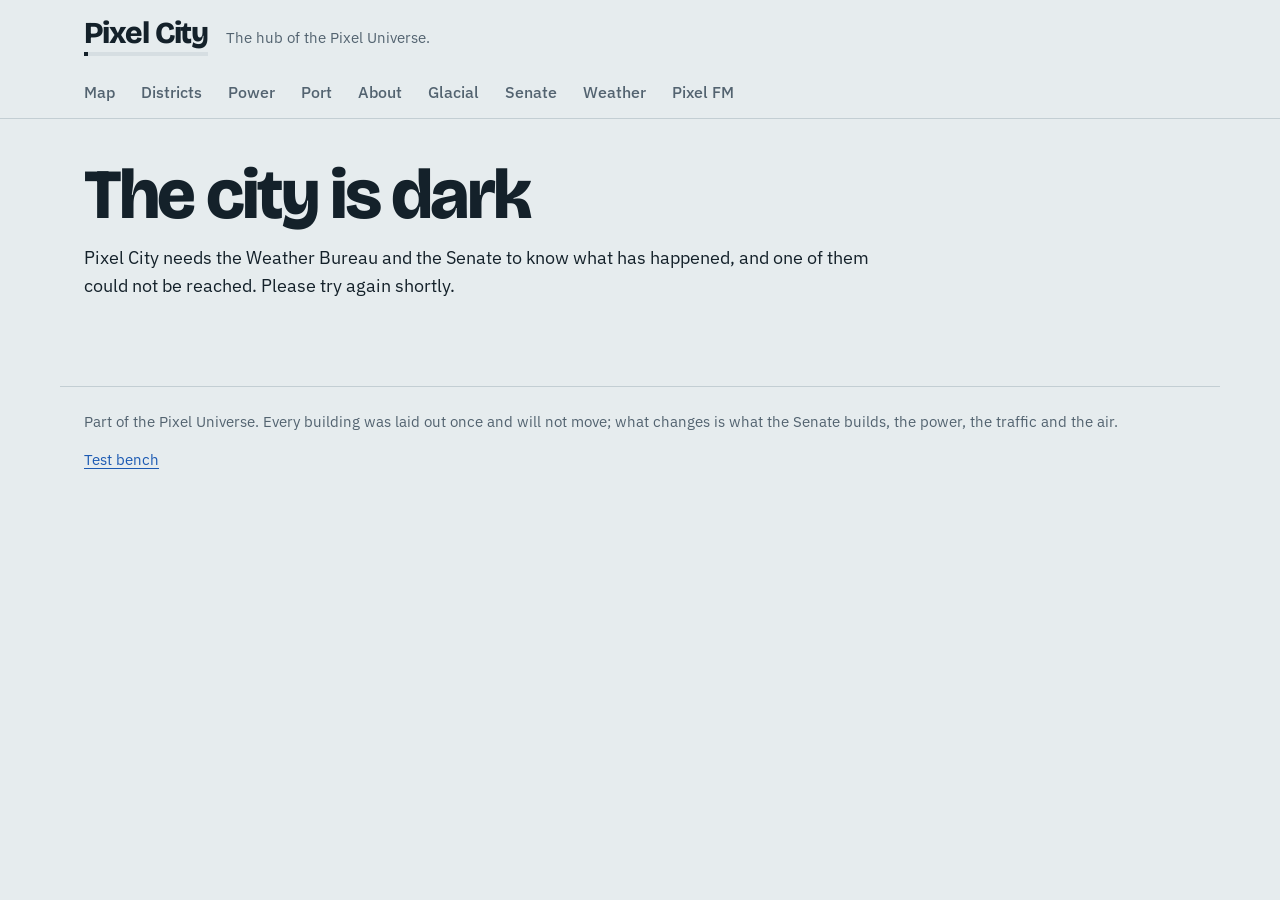
==== index.html @ e4a0cff1 "Add files via upload" ====
<!doctype html>
<html lang="en">
<head>
<meta charset="utf-8">
<meta name="viewport" content="width=device-width, initial-scale=1, viewport-fit=cover">
<title>Pixel City</title>
<meta name="description" content="The hub of the Pixel Universe: a city of 83,000 pixels whose power, parks and air follow the weather and the laws of the Pixel Senate.">
<link rel="icon" href="data:image/svg+xml,%3Csvg xmlns=%22http://www.w3.org/2000/svg%22 viewBox=%220 0 9 9%22 shape-rendering=%22crispEdges%22%3E%3Cpath fill=%22%237F9BB8%22 d=%22M1 3h2v6H1z%22/%3E%3Cpath fill=%22%23C98B6B%22 d=%22M4 1h2v8H4z%22/%3E%3Cpath fill=%22%239AA3AD%22 d=%22M7 4h1v5H7z%22/%3E%3Cpath fill=%22%23FFD678%22 d=%22M4 3h1v1H4zM5 5h1v1H5z%22/%3E%3C/svg%3E">
<link rel="preconnect" href="https://fonts.googleapis.com">
<link rel="preconnect" href="https://fonts.gstatic.com" crossorigin>
<link href="https://fonts.googleapis.com/css2?family=Bricolage+Grotesque:opsz,wght@12..96,700;12..96,800&family=IBM+Plex+Sans:wght@400;500;600&display=swap" rel="stylesheet">
<link rel="stylesheet" href="city.css">
</head>
<body>
<a class="skip" href="#main">Skip to content</a>
<header class="top">
  <div class="top-inner">
    <a class="brand" href="#/"><span class="brand-name">Pixel City</span><span class="brand-track"><span class="brand-pixel"></span></span></a>
    <p class="brand-tag">The hub of the Pixel Universe.</p>
    <nav class="nav" aria-label="Sections">
      <a href="#/" data-view="map">Map</a>
      <a href="#/districts" data-view="districts">Districts</a>
      <a href="#/power" data-view="power">Power</a>
      <a href="#/port" data-view="port">Port</a>
      <a href="#/about" data-view="about">About</a>
      <a href="https://dvexperiments.github.io/Glacial/">Glacial</a>
      <a href="https://dvexperiments.github.io/Senate/">Senate</a>
      <a href="https://dvexperiments.github.io/Weather/">Weather</a>
      <a href="https://dvexperiments.github.io/PixelFM/">Pixel FM</a>
    </nav>
  </div>
</header>
<p class="banner" id="travel" hidden style="max-width:var(--wrap);margin:12px auto 0"></p>
<main id="main" tabindex="-1"></main>
<footer class="foot">
  <p>Part of the Pixel Universe. Every building was laid out once and will not move; what changes is what the Senate builds, the power, the traffic and the air.</p>
  <p><a href="test.html">Test bench</a></p>
</footer>
<noscript><p style="max-width:1160px;margin:0 auto;padding:0 24px">The city is computed in your browser, so it needs JavaScript.</p></noscript>
<script src="https://dvexperiments.github.io/Weather/universe.js"></script>
<script src="https://dvexperiments.github.io/Senate/universe.js"></script>
<script src="universe.js"></script>
<script src="map.js"></script>
<script src="city.js"></script>
<!-- Pixel FM: a small radio in the corner, playing the same broadcast as the station -->
<script src="https://dvexperiments.github.io/PixelFM/universe.js"></script>
<script src="https://dvexperiments.github.io/PixelFM/js/audio.js"></script>
<script src="https://dvexperiments.github.io/PixelFM/js/voice.js"></script>
<script src="https://dvexperiments.github.io/PixelFM/js/widget.js"></script>
</body>
</html>
---- city.css ----
/* Pixel City. Glacial’s frost paper, with the whole city on the screen. */
:root {
  --bg: #E6ECEE;
  --surface: #F3F6F7;
  --ink: #14212A;
  --muted: #536370;
  --line: #C3CED3;
  --line-soft: #D6DEE2;
  --link: #1C5AB3;
  --screen: #0E171C;
  --bezel: #1E2A31;
  --win: #14212A;
  --focus: #1C5AB3;
  --aye: #DDF5E6;
  --no: #F7D8D9;
  --display: "Bricolage Grotesque", "Arial Narrow", system-ui, sans-serif;
  --body: "IBM Plex Sans", system-ui, -apple-system, "Segoe UI", sans-serif;
  --wrap: 1160px;
  color-scheme: light;
  box-sizing: border-box;
  padding-top: env(safe-area-inset-top, 0px);
  padding-bottom: env(safe-area-inset-bottom, 0px);
}
@media (prefers-color-scheme: dark) {
  :root {
    --bg: #10181D; --surface: #162128; --ink: #E1E9EC; --muted: #93A4AE; --line: #2C3A42; --line-soft: #202C33;
    --link: #82B6FF; --screen: #0A1115; --bezel: #24323A; --win: #E1E9EC; --focus: #82B6FF;
    --aye: #173326; --no: #3A1C1F;
    color-scheme: dark;
  }
}
*, *::before, *::after { box-sizing: inherit; }
html { scroll-padding-top: env(safe-area-inset-top, 0px); -webkit-text-size-adjust: 100%; }
body { margin: 0; background: var(--bg); color: var(--ink); font: 400 1.0625rem/1.55 var(--body); font-variant-numeric: tabular-nums; }
a { color: var(--link); text-underline-offset: 0.18em; text-decoration-thickness: 1px; }
a:hover { text-decoration-thickness: 2px; }
:focus-visible { outline: 2px solid var(--focus); outline-offset: 2px; border-radius: 2px; }
img, svg, canvas { max-width: 100%; display: block; }
small { font-size: 0.8em; color: var(--muted); }
.skip { position: absolute; left: -999px; top: 8px; background: var(--ink); color: var(--bg); padding: 8px 12px; z-index: 20; }
.skip:focus { left: 8px; }

/* ---------- header ---------- */
.top { border-bottom: 1px solid var(--line); }
.top-inner { max-width: var(--wrap); margin: 0 auto; padding: 18px 24px 0; display: grid; grid-template-columns: auto 1fr; align-items: baseline; column-gap: 18px; }
.brand { display: inline-flex; flex-direction: column; gap: 4px; color: var(--ink); text-decoration: none; }
.brand-name { font: 800 1.9rem/1 var(--display); letter-spacing: -0.035em; }
.brand-track { position: relative; width: 100%; height: 4px; background: var(--line-soft); order: 2; }
/* Glacial's brand pixel takes 90 seconds to cross. This one takes 1.1. */
.brand-pixel { position: absolute; left: 0; top: 0; width: 4px; height: 4px; background: var(--ink); animation: drift 6s ease-in-out infinite alternate; }
@keyframes drift { from { left: 0; } to { left: calc(100% - 4px); } }
.brand-tag { margin: 0; color: var(--muted); font-size: 0.95rem; }
.nav { grid-column: 1 / -1; display: flex; gap: 2px; margin-top: 14px; overflow-x: auto; scrollbar-width: none; }
.nav::-webkit-scrollbar { display: none; }
.nav a { padding: 10px 12px 11px; color: var(--muted); text-decoration: none; white-space: nowrap; border-bottom: 3px solid transparent; font-weight: 500; font-size: 0.97rem; display: inline-flex; align-items: center; gap: 7px; }
.nav a:first-child { padding-left: 0; }
.nav a:hover { color: var(--ink); }
.nav a[aria-current="page"] { color: var(--ink); border-bottom-color: var(--ink); }
.live-dot { width: 7px; height: 7px; background: #E5484D; animation: blink 0.5s steps(2, end) infinite; }
.live-dot.off { background: var(--muted); animation: none; }
@keyframes blink { 50% { opacity: 0.25; } }

/* ---------- layout ---------- */
main { max-width: var(--wrap); margin: 0 auto; padding: 8px 24px 64px; outline: none; }
.page-head { padding: 34px 0 22px; max-width: 62rem; }
.page-head h1, .profile-head h1 { font: 800 clamp(2.4rem, 6vw, 4.4rem)/0.98 var(--display); letter-spacing: -0.04em; margin: 0 0 14px; }
h1.status { font: 800 clamp(1.9rem, 4.6vw, 3.3rem)/1.05 var(--display); letter-spacing: -0.035em; text-wrap: balance; margin: 0 0 12px; min-height: 2.1em; }
h1.status a { color: inherit; text-decoration: none; }
h1.status a:hover { text-decoration: underline; text-decoration-thickness: 3px; }
.kicker { margin: 0 0 10px; color: var(--muted); font-weight: 500; }
.lede { font-size: 1.15rem; line-height: 1.5; margin: 0; max-width: 44em; }
h2 { font: 700 1.45rem/1.15 var(--display); letter-spacing: -0.02em; margin: 44px 0 12px; }
.hint { color: var(--muted); margin: -4px 0 12px; font-size: 0.95rem; max-width: 52em; }
.muted { color: var(--muted); }
.strong { font-weight: 600; }
.banner { margin: 16px 0 0; padding: 10px 14px; border-left: 4px solid var(--link); background: var(--surface); font-size: 0.95rem; }

/* ---------- the screen ---------- */
.screen { margin: 0; padding: 10px; background: var(--bezel); border-radius: 14px; box-shadow: inset 0 0 0 1px rgba(255,255,255,0.05); }
.screen canvas { width: 100%; height: auto; aspect-ratio: 960 / 380; border-radius: 6px; background: var(--screen); }
.screen-bar { display: flex; justify-content: space-between; gap: 12px; flex-wrap: wrap; color: rgba(214, 230, 236, 0.75); font-size: 0.82rem; padding: 10px 4px 8px; }
.screen-bar .clock { font-variant-numeric: tabular-nums; }
.tally { display: flex; gap: 10px; align-items: baseline; }

/* ---------- chamber page ---------- */
.live-body { display: grid; grid-template-columns: minmax(0, 1.25fr) minmax(0, 1fr); gap: 40px; margin-top: 36px; }
.feed { list-style: none; margin: 0; padding: 0; max-height: 560px; overflow-y: auto; border-top: 1px solid var(--line); }
.feed li { display: grid; grid-template-columns: 6.2em 1fr; gap: 10px; padding: 8px 0; border-bottom: 1px solid var(--line-soft); font-size: 0.96rem; }
.feed li.speech { color: var(--muted); }
.feed li.speech q { color: var(--ink); }
.feed li.fresh { animation: flash 0.6s ease-out; }
@keyframes flash { from { background: color-mix(in srgb, var(--link) 18%, transparent); } to { background: transparent; } }
.feed li.empty { display: block; color: var(--muted); }
.feed time { color: var(--muted); font-variant-numeric: tabular-nums; }
.live-body h2 { margin-top: 0; }
.ticker { overflow: hidden; white-space: nowrap; border-top: 1px solid var(--line); border-bottom: 1px solid var(--line); margin-top: 18px; padding: 9px 0; font-size: 0.95rem; }
.ticker-track { display: inline-block; padding-left: 100%; animation: tick 70s linear infinite; }
.ticker-track span { margin-right: 3.2em; }
.ticker-track b { font-weight: 600; margin-right: 0.5em; }
@keyframes tick { from { transform: translateX(0); } to { transform: translateX(-100%); } }
.compbar { display: flex; height: 16px; margin: 6px 0 8px; background: var(--line-soft); }
.compbar i { display: block; height: 100%; }
.compbar i + i { box-shadow: -1px 0 0 var(--bg); }

/* ---------- chips, tables ---------- */
.chip { display: inline-block; width: 0.72em; height: 0.72em; background: var(--c); margin-right: 0.45em; vertical-align: -0.02em; box-shadow: inset 0 0 0 1px rgba(20, 33, 42, 0.22); }
.chip.duck { opacity: 0.5; }
.px { white-space: nowrap; }
.table-wrap { overflow-x: auto; -webkit-overflow-scrolling: touch; }
table.data { width: 100%; border-collapse: collapse; font-size: 0.97rem; }
.data caption { text-align: left; font: 700 1.2rem/1.2 var(--display); padding-bottom: 10px; }
.data th, .data td { padding: 9px 12px 9px 0; text-align: left; border-bottom: 1px solid var(--line-soft); vertical-align: baseline; white-space: nowrap; }
.data td.wrap { white-space: normal; min-width: 16em; }
.data th { font-weight: 500; color: var(--muted); border-bottom: 1px solid var(--line); font-size: 0.88rem; }
.data .n { text-align: right; padding-left: 12px; }
.data td:last-child, .data th:last-child { padding-right: 0; }
.data tbody tr:hover { background: color-mix(in srgb, var(--surface) 70%, transparent); }
.data th button { font: inherit; color: inherit; background: none; border: 0; padding: 0; cursor: pointer; text-align: inherit; }
.data th[aria-sort="descending"] button::after { content: " \2193"; }
.data th[aria-sort="ascending"] button::after { content: " \2191"; }
.v { display: inline-block; min-width: 3.6em; text-align: center; padding: 1px 6px; border-radius: 2px; font-size: 0.88rem; font-weight: 600; }
.v.A { background: var(--aye); }
.v.N { background: var(--no); }
.v.X { color: var(--muted); }
.tag { display: inline-block; font-size: 0.8rem; color: var(--muted); border: 1px solid var(--line); padding: 0 6px; border-radius: 2px; margin-left: 6px; }
.filter { display: inline-flex; gap: 10px; align-items: center; color: var(--muted); margin: 0 16px 12px 0; }
.filter select { font: inherit; color: var(--ink); background: var(--surface); border: 1px solid var(--line); padding: 8px 10px; border-radius: 3px; }

/* ---------- senators ---------- */
.tiles { list-style: none; padding: 0; margin: 0; display: grid; grid-template-columns: repeat(auto-fill, minmax(150px, 1fr)); gap: 26px 18px; }
.tile { display: block; color: var(--ink); text-decoration: none; }
.swatch { display: grid; place-items: center; aspect-ratio: 1; background: var(--screen); border-radius: 6px; margin-bottom: 10px; background-image: linear-gradient(rgba(255,255,255,0.025) 1px, transparent 1px); background-size: 100% 3px; position: relative; }
.swatch i { width: 18%; aspect-ratio: 1; background: var(--c); box-shadow: 0 0 18px var(--c); animation: fidget 0.9s steps(3, end) infinite alternate; animation-delay: var(--d, 0s); }
.swatch.duck i { opacity: 0.5; }
.swatch .role { position: absolute; left: 8px; bottom: 6px; font-size: 0.72rem; color: rgba(214, 230, 236, 0.8); }
@keyframes fidget { 0% { transform: translate(0, 0); } 50% { transform: translate(1px, -1px); } 100% { transform: translate(-1px, 0); } }
.tile:hover .swatch i, .tile:focus-visible .swatch i { width: 26%; }
.tile-name { display: block; font: 700 1.12rem/1.15 var(--display); letter-spacing: -0.015em; }
.tile-meta { display: block; color: var(--muted); font-size: 0.9rem; }
.profile-head { display: grid; grid-template-columns: minmax(140px, 240px) 1fr; gap: 32px; align-items: end; padding: 34px 0 10px; }
.big-swatch { aspect-ratio: 1; background: var(--screen); border-radius: 10px; display: grid; place-items: center; background-image: linear-gradient(rgba(255,255,255,0.025) 1px, transparent 1px); background-size: 100% 3px; }
.big-swatch i { width: 22%; aspect-ratio: 1; background: var(--c); box-shadow: 0 0 40px var(--c); animation: fidget 0.7s steps(3, end) infinite alternate; }
.big-swatch.gone i { opacity: 0.35; box-shadow: none; animation: none; }
.facts { margin: 0; display: grid; grid-template-columns: repeat(3, 1fr); gap: 0 24px; align-content: start; }
.facts div { padding: 10px 0; border-bottom: 1px solid var(--line-soft); }
.facts dt { color: var(--muted); font-size: 0.9rem; }
.facts dd { margin: 2px 0 0; font: 700 1.3rem/1.2 var(--display); letter-spacing: -0.01em; }
.facts dd small { font: 400 0.9rem var(--body); }
.profile-grid { display: grid; grid-template-columns: 1fr 1fr; gap: 48px; margin-top: 28px; }
.profile-grid h2 { margin-top: 0; }
.trait { display: grid; grid-template-columns: 9.5em 1fr; align-items: center; gap: 12px; padding: 7px 0; }
.trait dt { color: var(--muted); }
.trait dd { margin: 0; height: 12px; background: var(--screen); border-radius: 2px; position: relative; overflow: hidden; }
.bar { position: absolute; inset: 0 auto 0 0; width: calc(var(--v) * 100%); background: var(--c); }
.axis dd::after { content: ""; position: absolute; left: 50%; top: 0; bottom: 0; width: 1px; background: rgba(255,255,255,0.3); }
.axis .bar { width: 4px; left: calc(var(--v) * 100% - 2px); }
.axis-labels { display: flex; justify-content: space-between; color: var(--muted); font-size: 0.8rem; margin: -4px 0 4px calc(9.5em + 12px); }
.two-col { display: grid; grid-template-columns: 1.3fr 1fr; gap: 40px; }
.timeline { list-style: none; margin: 0; padding: 0; border-top: 1px solid var(--line); }
.timeline li { display: grid; grid-template-columns: 7.5em 1fr; gap: 12px; padding: 8px 0; border-bottom: 1px solid var(--line-soft); font-size: 0.96rem; }
.timeline time { color: var(--muted); }

/* ---------- charts and records ---------- */
.chart { margin: 0; }
.chart svg { width: 100%; height: auto; }
.chart figcaption { color: var(--muted); font-size: 0.9rem; margin-top: 8px; }
.legend { display: flex; gap: 16px; flex-wrap: wrap; color: var(--muted); font-size: 0.9rem; margin-top: 6px; }
.records { margin: 8px 0 0; display: grid; grid-template-columns: repeat(auto-fill, minmax(300px, 1fr)); gap: 0 40px; }
.record { padding: 18px 0 20px; border-top: 1px solid var(--line); }
.record dt { color: var(--muted); }
.record .rec-value { margin: 4px 0 6px; font: 800 2.2rem/1 var(--display); letter-spacing: -0.03em; }
.record .rec-holder { margin: 0; }
.rollcall { display: grid; grid-template-columns: repeat(auto-fill, minmax(210px, 1fr)); gap: 0 24px; }
.rollcall div { display: flex; justify-content: space-between; gap: 8px; padding: 6px 0; border-bottom: 1px solid var(--line-soft); font-size: 0.95rem; }
.prose { max-width: 42rem; }
.prose p { margin: 0 0 1em; }

/* ---------- footer ---------- */
.foot { max-width: var(--wrap); margin: 0 auto; padding: 24px 24px 40px; border-top: 1px solid var(--line); color: var(--muted); font-size: 0.92rem; display: flex; justify-content: space-between; gap: 16px; flex-wrap: wrap; }
.foot p { margin: 0; }

@media (max-width: 900px) {
  .live-body, .profile-grid, .two-col { grid-template-columns: 1fr; gap: 8px; }
  .facts { grid-template-columns: 1fr 1fr; }
}
@media (max-width: 600px) {
  .top-inner { padding: 14px 16px 0; grid-template-columns: 1fr; }
  main { padding: 0 16px 48px; }
  .foot { padding: 20px 16px 32px; }
  .screen { padding: 6px; border-radius: 10px; margin: 0 -6px; }
  .profile-head { grid-template-columns: 110px 1fr; gap: 18px; align-items: center; }
  .trait { grid-template-columns: 8em 1fr; }
  .axis-labels { margin-left: calc(8em + 12px); }
}
@media (prefers-reduced-motion: reduce) {
  .brand-pixel, .live-dot, .swatch i, .big-swatch i, .ticker-track, .feed li.fresh { animation: none; }
}

/* ---------- weather ---------- */
.icon { display: inline-block; width: 1.4em; height: 1.4em; vertical-align: -0.3em; image-rendering: pixelated; }
.icon.big { width: 2.6em; height: 2.6em; }
.days { display: grid; grid-template-columns: repeat(5, minmax(0, 1fr)); gap: 12px; }
.day { background: var(--surface); border: 1px solid var(--line-soft); border-radius: 6px; padding: 12px 12px 14px; }
.day h3 { margin: 0 0 6px; font: 700 1.05rem/1.2 var(--display); }
.day .temps { font: 700 1.5rem/1.1 var(--display); margin: 6px 0 2px; }
.day .temps small { font: 500 1rem var(--body); color: var(--muted); }
.day p { margin: 6px 0 0; font-size: 0.92rem; }
.day .chance { color: var(--muted); font-size: 0.88rem; }
.bulletin { border-left: 4px solid var(--c, var(--link)); padding: 8px 0 8px 14px; margin: 0 0 14px; font-size: 1.08rem; }
.bulletin cite { display: block; font-style: normal; color: var(--muted); font-size: 0.9rem; margin-top: 4px; }
.outlook svg { width: 100%; height: auto; }
.cal { display: grid; grid-template-columns: repeat(7, minmax(0, 1fr)); gap: 4px; }
.cal .dow { color: var(--muted); font-size: 0.82rem; padding: 2px 4px; }
.cal .cell { background: var(--surface); border: 1px solid var(--line-soft); border-radius: 4px; padding: 6px; min-height: 84px; font-size: 0.86rem; }
.cal .cell.blank { background: transparent; border-color: transparent; }
.cal .cell.future { opacity: 0.35; }
.cal .num { color: var(--muted); font-size: 0.8rem; }
.cal .t { font-weight: 600; }
.cal .r { color: #2F7FD1; }
@media (prefers-color-scheme: dark) { .cal .r { color: #7DB8F5; } }
.monthnav { display: flex; gap: 16px; align-items: baseline; margin: 0 0 12px; }
.aq { border: 1px dashed var(--line); border-radius: 6px; padding: 14px; color: var(--muted); }
.hit { color: #23824B; font-weight: 600; }
.miss { color: #B4232A; font-weight: 600; }
@media (prefers-color-scheme: dark) { .hit { color: #5BC98A; } .miss { color: #F2767B; } }
@media (max-width: 900px) { .days { grid-template-columns: repeat(3, minmax(0, 1fr)); } .cal .cell { min-height: 64px; font-size: 0.78rem; padding: 4px; } }
@media (max-width: 600px) { .days { grid-template-columns: repeat(2, minmax(0, 1fr)); } .cal .cell .ic { display: none; } }

/* ---------- the map ---------- */
.mapwrap { position: relative; }
.citymap { display: block; width: 100%; height: min(72vh, 680px); border-radius: 6px; background: #1E4A66; touch-action: none; cursor: grab; }
.screen .citymap { aspect-ratio: auto; }
.mapctl { position: absolute; top: 20px; right: 20px; display: flex; gap: 6px; }
.mapctl button { font: 600 0.92rem/1 var(--body); color: #E1E9EC; background: rgba(14,23,28,0.82); border: 1px solid rgba(255,255,255,0.18); border-radius: 4px; padding: 8px 11px; cursor: pointer; min-width: 36px; }
.mapctl button:hover { background: rgba(14,23,28,0.95); }
.mapctl button[aria-pressed="false"] { opacity: 0.6; }
@media (max-width: 600px) { .citymap { height: 62vh; } .mapctl { top: 12px; right: 12px; } .mapctl #zfit { display: none; } }

/* ---------- calls to action and selection ---------- */
.cta { display: inline-flex; align-items: center; gap: 8px; margin-top: 6px; padding: 11px 18px; border-radius: 4px; background: var(--link); color: #fff; font: 600 1rem/1 var(--body); text-decoration: none; box-shadow: 0 1px 0 rgba(0,0,0,0.15); }
.cta:hover { filter: brightness(1.08); text-decoration: none; }
.cta:focus-visible { outline: 2px solid var(--ink); outline-offset: 2px; }
@media (prefers-color-scheme: dark) { .cta { color: #0E171C; } }
#selection .facts dd { font-size: 1.1rem; }
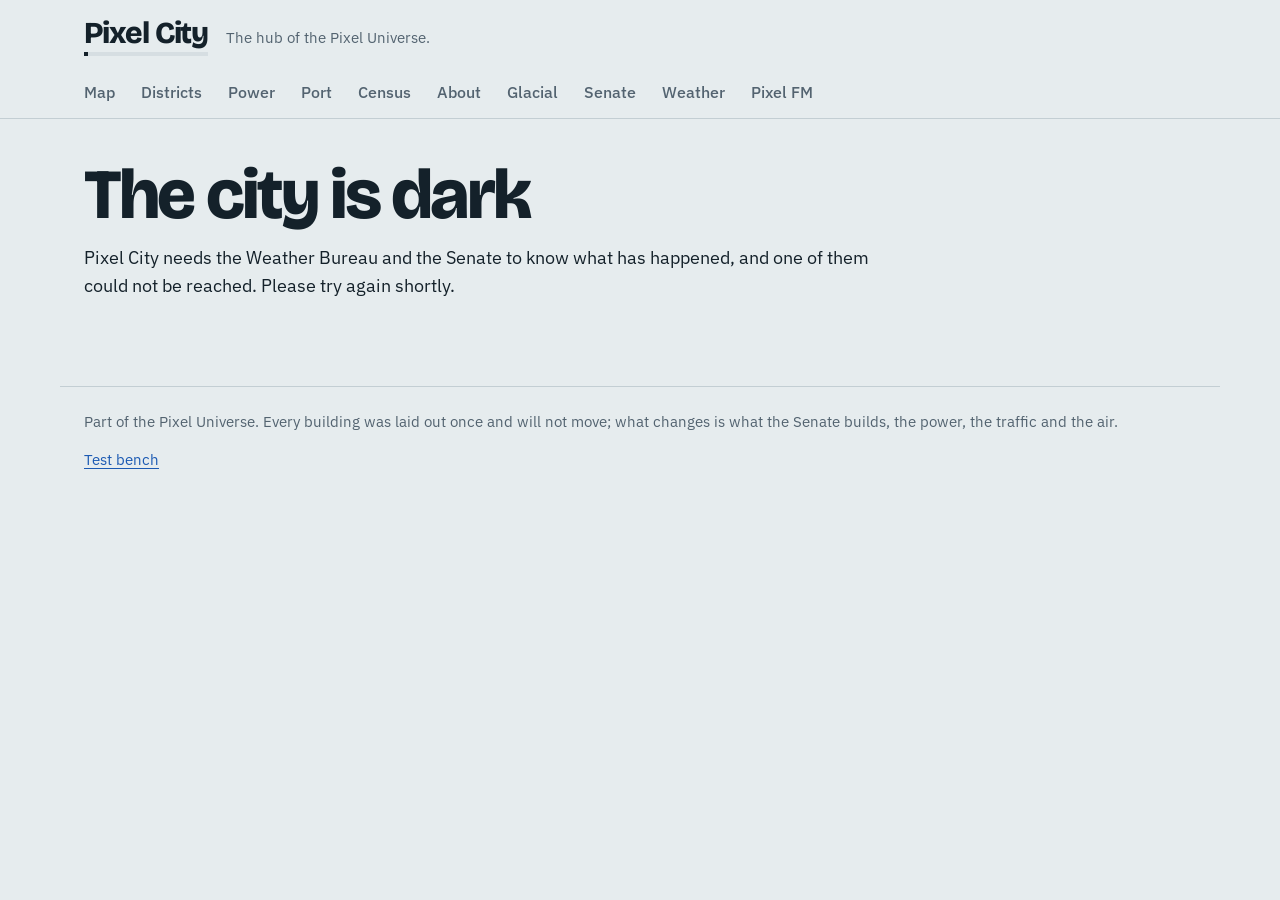
==== commit ac8b3690: "Add files via upload" ====
--- a/index.html
+++ b/index.html
@@ -22,6 +22,7 @@
       <a href="#/districts" data-view="districts">Districts</a>
       <a href="#/power" data-view="power">Power</a>
       <a href="#/port" data-view="port">Port</a>
+      <a href="census.html">Census</a>
       <a href="#/about" data-view="about">About</a>
       <a href="https://dvexperiments.github.io/Glacial/">Glacial</a>
       <a href="https://dvexperiments.github.io/Senate/">Senate</a>
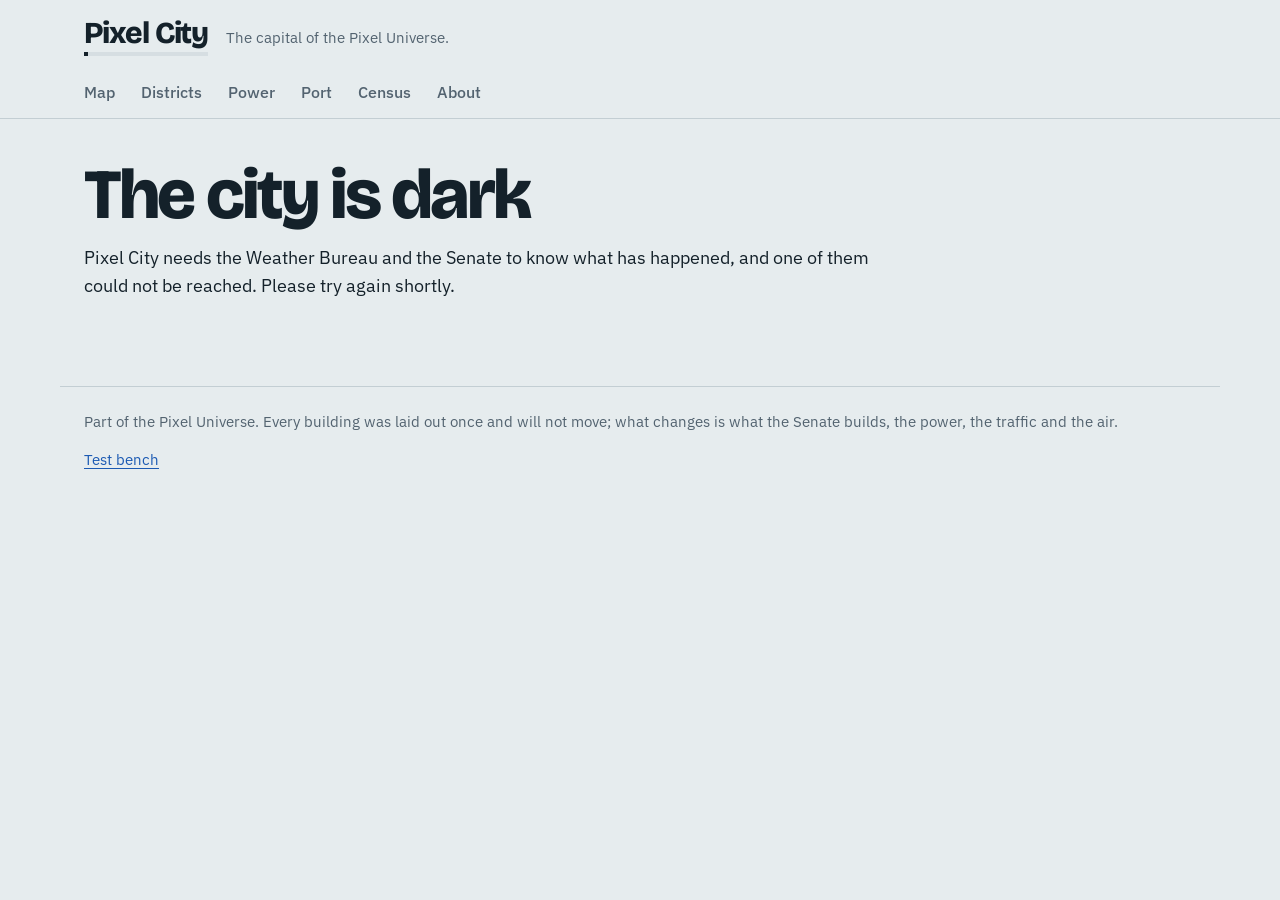
==== commit 11e32791: "Add files via upload" ====
--- a/index.html
+++ b/index.html
@@ -13,10 +13,11 @@
 </head>
 <body>
 <a class="skip" href="#main">Skip to content</a>
+<script src="https://dvexperiments.github.io/Universe/nav.js" data-site="city"></script>
 <header class="top">
   <div class="top-inner">
     <a class="brand" href="#/"><span class="brand-name">Pixel City</span><span class="brand-track"><span class="brand-pixel"></span></span></a>
-    <p class="brand-tag">The hub of the Pixel Universe.</p>
+    <p class="brand-tag">The capital of the Pixel Universe.</p>
     <nav class="nav" aria-label="Sections">
       <a href="#/" data-view="map">Map</a>
       <a href="#/districts" data-view="districts">Districts</a>
@@ -24,10 +25,6 @@
       <a href="#/port" data-view="port">Port</a>
       <a href="census.html">Census</a>
       <a href="#/about" data-view="about">About</a>
-      <a href="https://dvexperiments.github.io/Glacial/">Glacial</a>
-      <a href="https://dvexperiments.github.io/Senate/">Senate</a>
-      <a href="https://dvexperiments.github.io/Weather/">Weather</a>
-      <a href="https://dvexperiments.github.io/PixelFM/">Pixel FM</a>
     </nav>
   </div>
 </header>
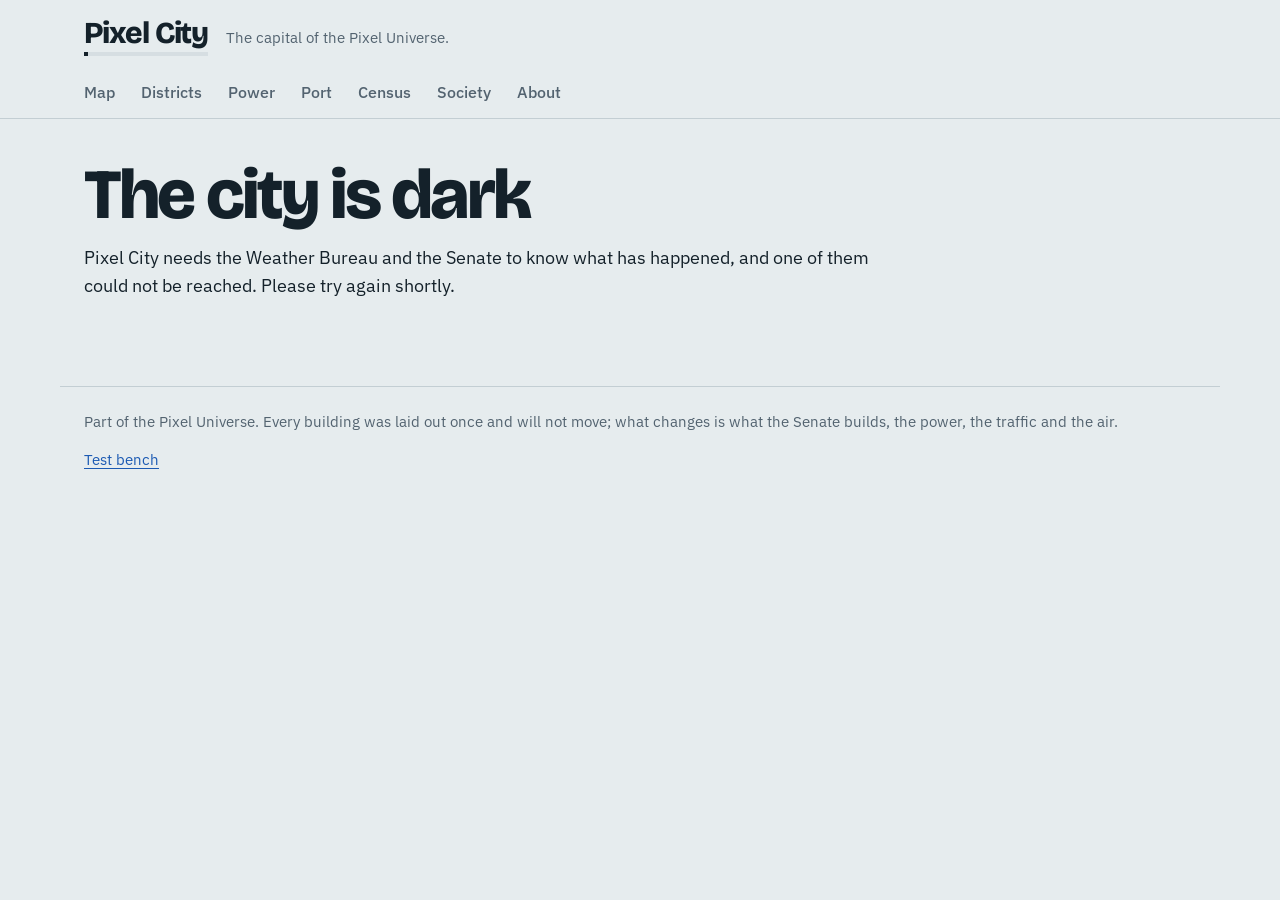
==== commit c5d0b866: "Add files via upload" ====
--- a/index.html
+++ b/index.html
@@ -5,7 +5,7 @@
 <meta name="viewport" content="width=device-width, initial-scale=1, viewport-fit=cover">
 <title>Pixel City</title>
 <meta name="description" content="The hub of the Pixel Universe: a city of 83,000 pixels whose power, parks and air follow the weather and the laws of the Pixel Senate.">
-<link rel="icon" href="data:image/svg+xml,%3Csvg xmlns=%22http://www.w3.org/2000/svg%22 viewBox=%220 0 9 9%22 shape-rendering=%22crispEdges%22%3E%3Cpath fill=%22%237F9BB8%22 d=%22M1 3h2v6H1z%22/%3E%3Cpath fill=%22%23C98B6B%22 d=%22M4 1h2v8H4z%22/%3E%3Cpath fill=%22%239AA3AD%22 d=%22M7 4h1v5H7z%22/%3E%3Cpath fill=%22%23FFD678%22 d=%22M4 3h1v1H4zM5 5h1v1H5z%22/%3E%3C/svg%3E">
+<link rel="icon" href="data:image/svg+xml,%3Csvg xmlns=%22http://www.w3.org/2000/svg%22 viewBox=%220 0 9 9%22 shape-rendering=%22crispEdges%22%3E%3Cpath fill=%22%2303060D%22 d=%22M0 0h9v9H0z%22/%3E%3Cpath fill=%22%231FE38C%22 d=%22M0 6h9v1H0z%22/%3E%3Cpath fill=%22%2346D6FF%22 d=%22M1 3h2v3H1z%22/%3E%3Cpath fill=%22%23FF5FA2%22 d=%22M4 1h2v5H4z%22/%3E%3Cpath fill=%22%23F2D024%22 d=%22M7 4h1v2H7z%22/%3E%3C/svg%3E">
 <link rel="preconnect" href="https://fonts.googleapis.com">
 <link rel="preconnect" href="https://fonts.gstatic.com" crossorigin>
 <link href="https://fonts.googleapis.com/css2?family=Bricolage+Grotesque:opsz,wght@12..96,700;12..96,800&family=IBM+Plex+Sans:wght@400;500;600&display=swap" rel="stylesheet">
@@ -24,6 +24,7 @@
       <a href="#/power" data-view="power">Power</a>
       <a href="#/port" data-view="port">Port</a>
       <a href="census.html">Census</a>
+      <a href="society.html">Society</a>
       <a href="#/about" data-view="about">About</a>
     </nav>
   </div>
@@ -38,6 +39,12 @@
 <script src="https://dvexperiments.github.io/Weather/universe.js"></script>
 <script src="https://dvexperiments.github.io/Senate/universe.js"></script>
 <script src="universe.js"></script>
+<script src="census.js"></script>
+<script src="https://dvexperiments.github.io/Exchange/universe.js"></script>
+<script src="society.js"></script>
+<script src="https://dvexperiments.github.io/PixelHigh/universe.js"></script>
+<script src="life.js"></script>
+<script src="look.js"></script>
 <script src="map.js"></script>
 <script src="city.js"></script>
 <!-- Pixel FM: a small radio in the corner, playing the same broadcast as the station -->
--- a/city.css
+++ b/city.css
@@ -228,13 +228,14 @@
 
 /* ---------- the map ---------- */
 .mapwrap { position: relative; }
-.citymap { display: block; width: 100%; height: min(72vh, 680px); border-radius: 6px; background: #1E4A66; touch-action: none; cursor: grab; }
-.screen .citymap { aspect-ratio: auto; }
+.screen.mapwrap { background: #070C16; box-shadow: inset 0 0 0 1px rgba(70,214,255,0.18), 0 0 0 1px rgba(70,214,255,0.06), 0 10px 40px -18px rgba(70,214,255,0.35); }
+.citymap { display: block; width: 100%; height: auto; aspect-ratio: 4 / 3; max-height: 86vh; border-radius: 6px; background: #03060D; touch-action: none; cursor: grab; }
+.screen .citymap { aspect-ratio: 4 / 3; }
 .mapctl { position: absolute; top: 20px; right: 20px; display: flex; gap: 6px; }
-.mapctl button { font: 600 0.92rem/1 var(--body); color: #E1E9EC; background: rgba(14,23,28,0.82); border: 1px solid rgba(255,255,255,0.18); border-radius: 4px; padding: 8px 11px; cursor: pointer; min-width: 36px; }
-.mapctl button:hover { background: rgba(14,23,28,0.95); }
+.mapctl button { font: 600 0.92rem/1 var(--body); color: #E1F7FF; background: rgba(3,6,13,0.85); border: 1px solid rgba(70,214,255,0.35); border-radius: 4px; padding: 8px 11px; cursor: pointer; min-width: 36px; }
+.mapctl button:hover { background: rgba(3,6,13,0.95); border-color: rgba(70,214,255,0.7); }
 .mapctl button[aria-pressed="false"] { opacity: 0.6; }
-@media (max-width: 600px) { .citymap { height: 62vh; } .mapctl { top: 12px; right: 12px; } .mapctl #zfit { display: none; } }
+@media (max-width: 600px) { .citymap { aspect-ratio: auto; height: 62vh; } .mapctl { top: 12px; right: 12px; } .mapctl #zfit { display: none; } }
 
 /* ---------- calls to action and selection ---------- */
 .cta { display: inline-flex; align-items: center; gap: 8px; margin-top: 6px; padding: 11px 18px; border-radius: 4px; background: var(--link); color: #fff; font: 600 1rem/1 var(--body); text-decoration: none; box-shadow: 0 1px 0 rgba(0,0,0,0.15); }
